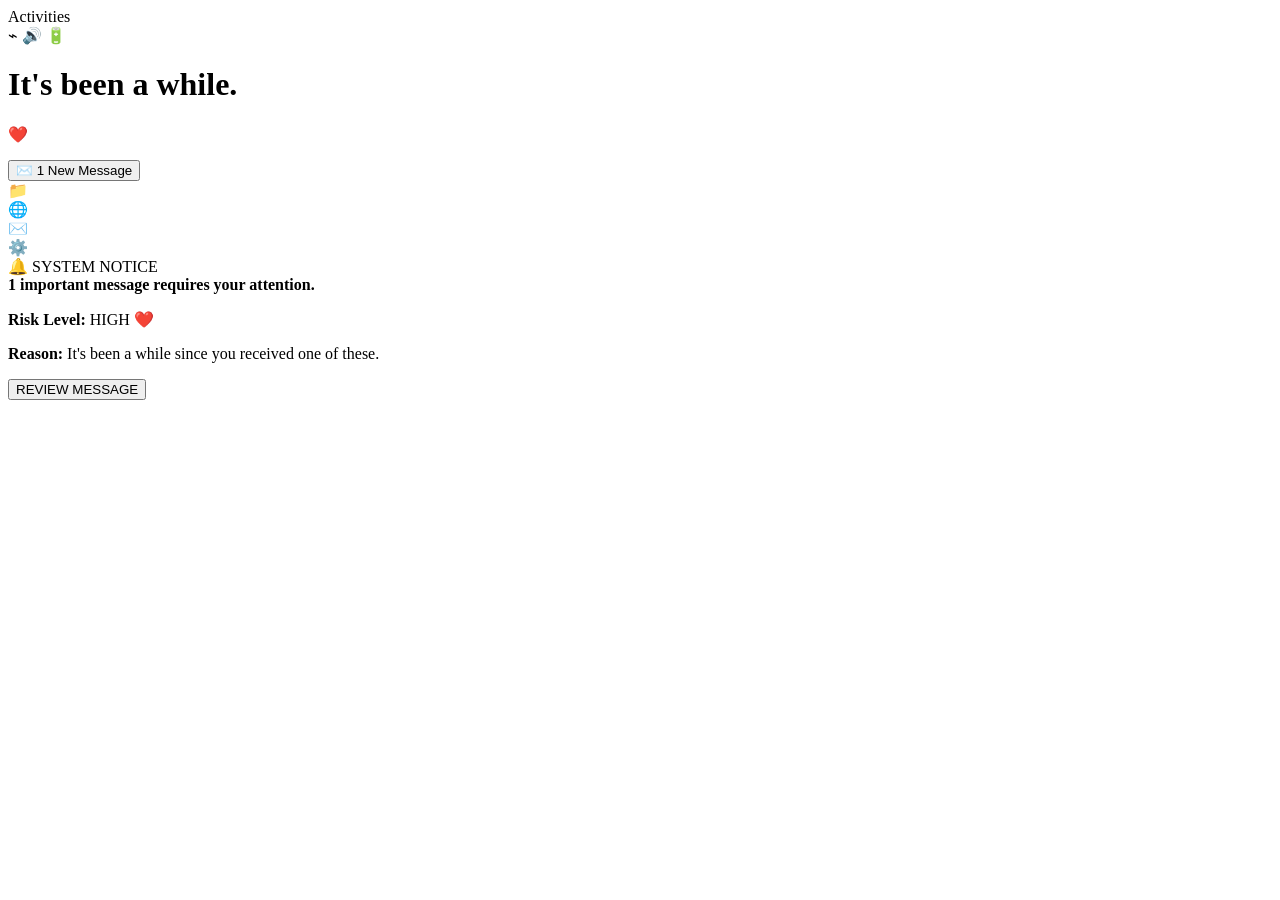
==== index.html @ e566a82c "Create index.html" ====
<!DOCTYPE html>
<html lang="en">
<head>
    <meta charset="UTF-8">
    <meta name="viewport" content="width=device-width, initial-scale=1.0">

    <title>System Notice</title>

    <link rel="stylesheet" href="style.css">
</head>

<body>

    <div class="desktop">

        <!-- Top Linux-style bar -->
        <header class="top-bar">

            <div class="activities">
                Activities
            </div>

            <div class="system-icons">
                <span>⌁</span>
                <span>🔊</span>
                <span>🔋</span>
            </div>

        </header>


        <!-- Main welcome message -->
        <main class="welcome">

            <h1>It's been a while.</h1>

            <p>❤️</p>

            <button class="message-icon" onclick="openMessage()">

                <span class="mail-icon">✉️</span>

                <span class="message-count">1</span>

                <span class="message-text">
                    New Message
                </span>

            </button>

        </main>


        <!-- Bottom dock -->
        <nav class="dock">

            <div class="dock-icon">📁</div>
            <div class="dock-icon">🌐</div>
            <div class="dock-icon">✉️</div>
            <div class="dock-icon">⚙️</div>

        </nav>


        <!-- Risk notification -->
        <div id="notification" class="notification">

            <div class="notification-title">
                🔔 SYSTEM NOTICE
            </div>

            <div class="notification-body">

                <strong>
                    1 important message requires your attention.
                </strong>

                <p>
                    <strong>Risk Level:</strong> HIGH ❤️
                </p>

                <p>
                    <strong>Reason:</strong>
                    It's been a while since you received one of these.
                </p>

                <button onclick="openLetter()">
                    REVIEW MESSAGE
                </button>

            </div>

        </div>

    </div>


    <script src="script.js"></script>

</body>
</html>
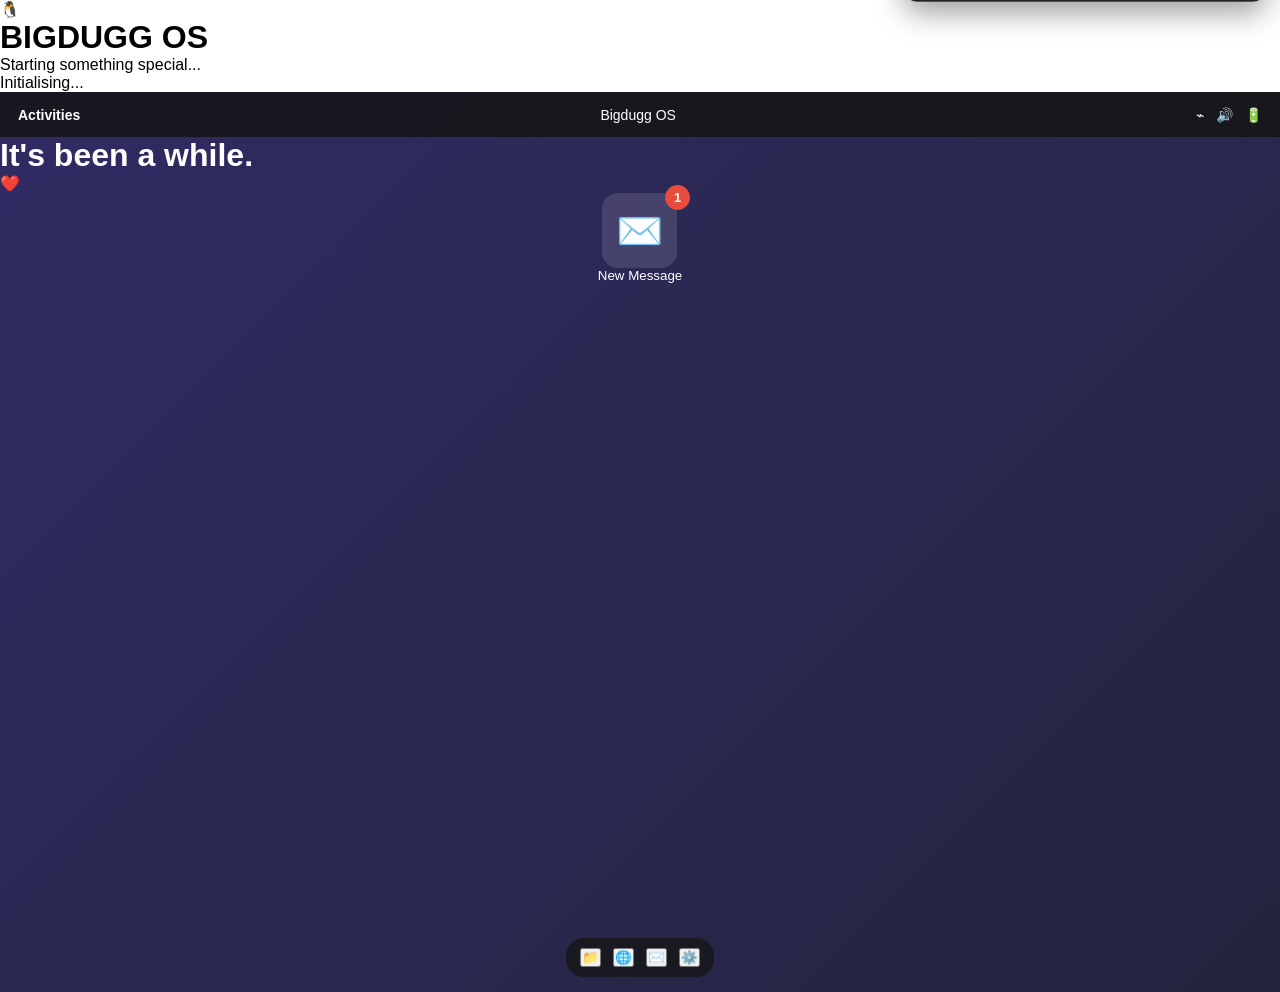
==== commit 32732644: "Update index.html" ====
--- a/index.html
+++ b/index.html
@@ -1,48 +1,116 @@
 <!DOCTYPE html>
 <html lang="en">
+
 <head>
     <meta charset="UTF-8">
-    <meta name="viewport" content="width=device-width, initial-scale=1.0">
-
-    <title>System Notice</title>
+
+    <meta
+        name="viewport"
+        content="width=device-width, initial-scale=1.0"
+    >
+
+    <title>Bigdugg OS</title>
 
     <link rel="stylesheet" href="style.css">
 </head>
 
 <body>
 
-    <div class="desktop">
-
-        <!-- Top Linux-style bar -->
+    <!-- =========================
+         BOOT SCREEN
+    ========================== -->
+
+    <div id="boot-screen" class="boot-screen">
+
+        <div class="boot-content">
+
+            <div class="linux-logo">
+                🐧
+            </div>
+
+            <h1>BIGDUGG OS</h1>
+
+            <p>Starting something special...</p>
+
+            <div class="boot-loader">
+                <div id="boot-progress"></div>
+            </div>
+
+            <p id="boot-status">
+                Initialising...
+            </p>
+
+        </div>
+
+    </div>
+
+
+    <!-- =========================
+         DESKTOP
+    ========================== -->
+
+    <div id="desktop" class="desktop hidden">
+
+        <!-- Top bar -->
+
         <header class="top-bar">
 
             <div class="activities">
                 Activities
             </div>
 
+            <div class="top-title">
+                Bigdugg OS
+            </div>
+
             <div class="system-icons">
+
                 <span>⌁</span>
                 <span>🔊</span>
                 <span>🔋</span>
+
             </div>
 
         </header>
 
 
-        <!-- Main welcome message -->
-        <main class="welcome">
-
-            <h1>It's been a while.</h1>
-
-            <p>❤️</p>
-
-            <button class="message-icon" onclick="openMessage()">
-
-                <span class="mail-icon">✉️</span>
-
-                <span class="message-count">1</span>
-
-                <span class="message-text">
+        <!-- Desktop -->
+
+        <main class="desktop-content">
+
+            <div class="welcome-text">
+
+                <h1>
+                    It's been a while.
+                </h1>
+
+                <p>
+                    ❤️
+                </p>
+
+            </div>
+
+
+            <!-- Message -->
+
+            <button
+                class="message-icon"
+                onclick="showNotification()"
+            >
+
+                <div class="mail-container">
+
+                    <span class="mail-icon">
+                        ✉️
+                    </span>
+
+                    <span class="message-count">
+                        1
+                    </span>
+
+                </div>
+
+                <span class="message-label">
                     New Message
                 </span>
 
@@ -51,40 +119,66 @@
         </main>
 
 
-        <!-- Bottom dock -->
-        <nav class="dock">
-
-            <div class="dock-icon">📁</div>
-            <div class="dock-icon">🌐</div>
-            <div class="dock-icon">✉️</div>
-            <div class="dock-icon">⚙️</div>
-
-        </nav>
-
-
-        <!-- Risk notification -->
-        <div id="notification" class="notification">
-
-            <div class="notification-title">
-                🔔 SYSTEM NOTICE
-            </div>
+        <!-- =========================
+             NOTIFICATION
+        ========================== -->
+
+        <div
+            id="notification"
+            class="notification"
+        >
+
+            <div class="notification-header">
+
+                <span>
+                    🔔 SYSTEM NOTICE
+                </span>
+
+                <button
+                    class="notification-close"
+                    onclick="closeNotification()"
+                >
+                    ×
+                </button>
+
+            </div>
+
 
             <div class="notification-body">
 
-                <strong>
-                    1 important message requires your attention.
-                </strong>
+                <h3>
+                    1 important message
+                    requires your attention.
+                </h3>
+
+
+                <div class="risk-box">
+
+                    <div class="risk-label">
+                        RISK LEVEL
+                    </div>
+
+                    <div class="risk-value">
+                        HIGH ❤️
+                    </div>
+
+                </div>
+
 
                 <p>
-                    <strong>Risk Level:</strong> HIGH ❤️
+
+                    <strong>Reason:</strong>
+
+                    It's been a while since
+                    you received one of these.
+
                 </p>
 
-                <p>
-                    <strong>Reason:</strong>
-                    It's been a while since you received one of these.
-                </p>
-
-                <button onclick="openLetter()">
+
+                <button
+                    class="review-button"
+                    onclick="openLetter()"
+                >
                     REVIEW MESSAGE
                 </button>
 
@@ -92,10 +186,30 @@
 
         </div>
 
+
+        <!-- =========================
+             DOCK
+        ========================== -->
+
+        <nav class="dock">
+
+            <button>📁</button>
+
+            <button>🌐</button>
+
+            <button onclick="showNotification()">
+                ✉️
+            </button>
+
+            <button>⚙️</button>
+
+        </nav>
+
     </div>
 
 
     <script src="script.js"></script>
 
 </body>
+
 </html>
--- a/style.css
+++ b/style.css
@@ -0,0 +1,291 @@
+* {
+    margin: 0;
+    padding: 0;
+    box-sizing: border-box;
+}
+
+body {
+    font-family: Arial, sans-serif;
+    overflow: hidden;
+}
+
+.desktop {
+    width: 100vw;
+    height: 100vh;
+
+    background: linear-gradient(
+        135deg,
+        #302b63,
+        #24243e
+    );
+
+    color: white;
+
+    position: relative;
+}
+
+
+/* =========================
+   TOP BAR
+========================= */
+
+.top-bar {
+    height: 45px;
+
+    background: rgba(20, 20, 20, 0.85);
+
+    display: flex;
+    align-items: center;
+    justify-content: space-between;
+
+    padding: 0 18px;
+
+    font-size: 14px;
+}
+
+.activities {
+    font-weight: bold;
+}
+
+.system-icons {
+    display: flex;
+    gap: 12px;
+}
+
+
+/* =========================
+   WELCOME MESSAGE
+========================= */
+
+.welcome {
+
+    position: absolute;
+
+    top: 45%;
+    left: 50%;
+
+    transform: translate(-50%, -50%);
+
+    text-align: center;
+
+    width: 90%;
+}
+
+.welcome h1 {
+
+    font-size: clamp(28px, 8vw, 48px);
+
+    font-weight: 400;
+
+    margin-bottom: 10px;
+}
+
+.welcome p {
+
+    font-size: 28px;
+
+    margin-bottom: 30px;
+}
+
+
+/* =========================
+   MESSAGE ICON
+========================= */
+
+.message-icon {
+
+    position: relative;
+
+    border: none;
+
+    background: transparent;
+
+    color: white;
+
+    cursor: pointer;
+
+    display: flex;
+
+    flex-direction: column;
+
+    align-items: center;
+
+    margin: auto;
+}
+
+.mail-icon {
+
+    width: 75px;
+    height: 75px;
+
+    background: rgba(255,255,255,0.12);
+
+    border-radius: 16px;
+
+    display: flex;
+
+    align-items: center;
+    justify-content: center;
+
+    font-size: 38px;
+
+    transition: 0.2s;
+}
+
+.message-icon:hover .mail-icon {
+
+    transform: scale(1.08);
+
+    background: rgba(255,255,255,0.2);
+}
+
+.message-count {
+
+    position: absolute;
+
+    top: -8px;
+    right: -8px;
+
+    width: 25px;
+    height: 25px;
+
+    border-radius: 50%;
+
+    background: #e74c3c;
+
+    display: flex;
+
+    align-items: center;
+    justify-content: center;
+
+    font-size: 13px;
+
+    font-weight: bold;
+}
+
+.message-text {
+
+    margin-top: 10px;
+
+    font-size: 14px;
+}
+
+
+/* =========================
+   DOCK
+========================= */
+
+.dock {
+
+    position: absolute;
+
+    bottom: 15px;
+
+    left: 50%;
+
+    transform: translateX(-50%);
+
+    display: flex;
+
+    gap: 12px;
+
+    padding: 10px 14px;
+
+    background: rgba(20,20,20,0.75);
+
+    border-radius: 18px;
+}
+
+.dock-icon {
+
+    width: 42px;
+    height: 42px;
+
+    display: flex;
+
+    align-items: center;
+    justify-content: center;
+
+    background: rgba(255,255,255,0.1);
+
+    border-radius: 10px;
+
+    font-size: 20px;
+}
+
+
+/* =========================
+   NOTIFICATION
+========================= */
+
+.notification {
+
+    position: absolute;
+
+    top: 60px;
+
+    right: 15px;
+
+    width: min(360px, calc(100% - 30px));
+
+    background: rgba(25,25,25,0.96);
+
+    border-radius: 12px;
+
+    padding: 18px;
+
+    box-shadow: 0 10px 30px rgba(0,0,0,0.4);
+
+    transform: translateY(-150%);
+
+    transition: transform 0.4s ease;
+
+    z-index: 10;
+}
+
+.notification.show {
+
+    transform: translateY(0);
+}
+
+.notification-title {
+
+    font-size: 13px;
+
+    font-weight: bold;
+
+    margin-bottom: 12px;
+}
+
+.notification-body {
+
+    font-size: 14px;
+
+    line-height: 1.5;
+}
+
+.notification-body p {
+
+    margin-top: 8px;
+}
+
+.notification button {
+
+    margin-top: 15px;
+
+    width: 100%;
+
+    padding: 11px;
+
+    border: none;
+
+    border-radius: 7px;
+
+    background: #ffffff;
+
+    color: #222;
+
+    font-weight: bold;
+
+    cursor: pointer;
+}
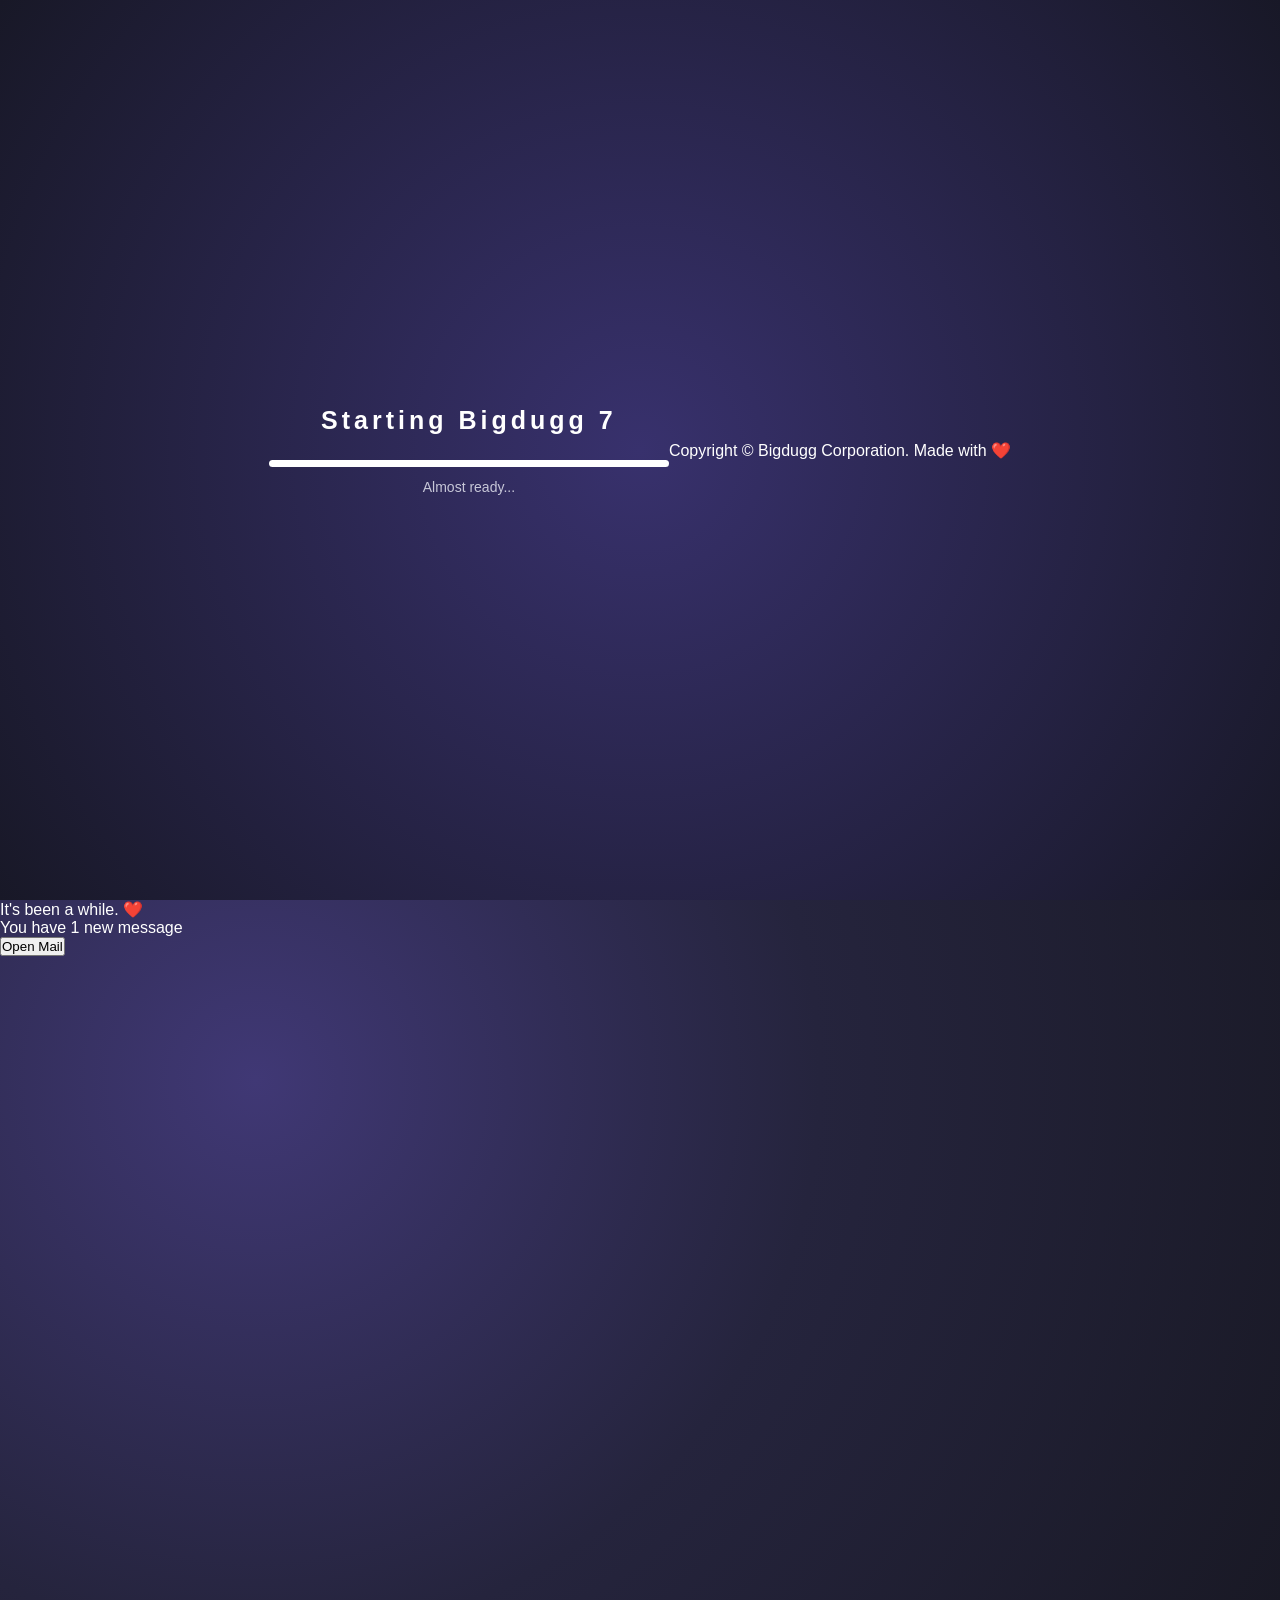
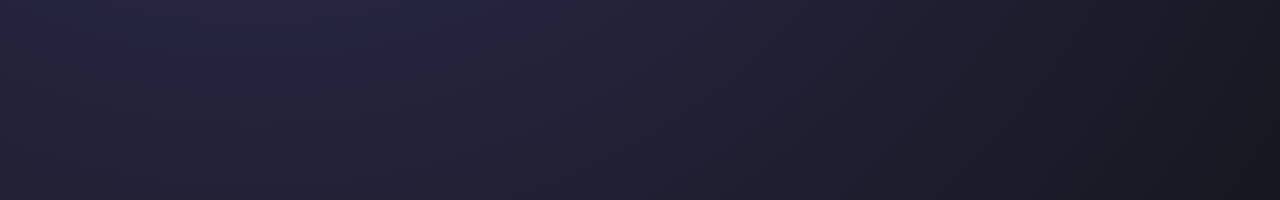
==== commit f310a0e9: "Update index.html" ====
--- a/index.html
+++ b/index.html
@@ -1,215 +1,55 @@
 <!DOCTYPE html>
 <html lang="en">
-
 <head>
     <meta charset="UTF-8">
-
-    <meta
-        name="viewport"
-        content="width=device-width, initial-scale=1.0"
-    >
-
-    <title>Bigdugg OS</title>
-
+    <meta name="viewport" content="width=device-width, initial-scale=1.0">
+    <title>Bigdugg 7</title>
     <link rel="stylesheet" href="style.css">
 </head>
 
-<body>
+<body class="booting" data-page="home">
 
-    <!-- =========================
-         BOOT SCREEN
-    ========================== -->
-
-    <div id="boot-screen" class="boot-screen">
-
+    <!-- BOOT SCREEN -->
+    <div id="boot-screen" class="screen boot-screen">
         <div class="boot-content">
-
-            <div class="linux-logo">
-                🐧
-            </div>
-
-            <h1>BIGDUGG OS</h1>
-
-            <p>Starting something special...</p>
-
-            <div class="boot-loader">
-                <div id="boot-progress"></div>
-            </div>
-
-            <p id="boot-status">
-                Initialising...
-            </p>
-
+            <div class="win-logo"><i></i><i></i><i></i><i></i></div>
+            <h1>Starting Bigdugg 7</h1>
+            <div class="boot-loader"><div id="boot-progress"></div></div>
+            <p id="boot-status">Initialising...</p>
         </div>
-
+        <p class="boot-copy">Copyright © Bigdugg Corporation. Made with ❤️</p>
     </div>
 
-
-    <!-- =========================
-         DESKTOP
-    ========================== -->
-
-    <div id="desktop" class="desktop hidden">
-
-        <!-- Top bar -->
-
-        <header class="top-bar">
-
-            <div class="activities">
-                Activities
+    <!-- LOGIN SCREEN -->
+    <div id="login-screen" class="screen login-screen hidden">
+        <div class="login-box">
+            <div class="avatar">🌸</div>
+            <div class="login-name" id="login-name">User</div>
+            <div class="login-row">
+                <input type="password" id="login-pass" placeholder="Password" autocomplete="off">
+                <button id="login-go" class="login-go" aria-label="Log in">➜</button>
             </div>
-
-            <div class="top-title">
-                Bigdugg OS
-            </div>
-
-            <div class="system-icons">
-
-                <span>⌁</span>
-                <span>🔊</span>
-                <span>🔋</span>
-
-            </div>
-
-        </header>
-
-
-        <!-- Desktop -->
-
-        <main class="desktop-content">
-
-            <div class="welcome-text">
-
-                <h1>
-                    It's been a while.
-                </h1>
-
-                <p>
-                    ❤️
-                </p>
-
-            </div>
-
-
-            <!-- Message -->
-
-            <button
-                class="message-icon"
-                onclick="showNotification()"
-            >
-
-                <div class="mail-container">
-
-                    <span class="mail-icon">
-                        ✉️
-                    </span>
-
-                    <span class="message-count">
-                        1
-                    </span>
-
-                </div>
-
-                <span class="message-label">
-                    New Message
-                </span>
-
-            </button>
-
-        </main>
-
-
-        <!-- =========================
-             NOTIFICATION
-        ========================== -->
-
-        <div
-            id="notification"
-            class="notification"
-        >
-
-            <div class="notification-header">
-
-                <span>
-                    🔔 SYSTEM NOTICE
-                </span>
-
-                <button
-                    class="notification-close"
-                    onclick="closeNotification()"
-                >
-                    ×
-                </button>
-
-            </div>
-
-
-            <div class="notification-body">
-
-                <h3>
-                    1 important message
-                    requires your attention.
-                </h3>
-
-
-                <div class="risk-box">
-
-                    <div class="risk-label">
-                        RISK LEVEL
-                    </div>
-
-                    <div class="risk-value">
-                        HIGH ❤️
-                    </div>
-
-                </div>
-
-
-                <p>
-
-                    <strong>Reason:</strong>
-
-                    It's been a while since
-                    you received one of these.
-
-                </p>
-
-
-                <button
-                    class="review-button"
-                    onclick="openLetter()"
-                >
-                    REVIEW MESSAGE
-                </button>
-
-            </div>
-
+            <p class="login-hint">Hint: just press the arrow ❤️</p>
         </div>
-
-
-        <!-- =========================
-             DOCK
-        ========================== -->
-
-        <nav class="dock">
-
-            <button>📁</button>
-
-            <button>🌐</button>
-
-            <button onclick="showNotification()">
-                ✉️
-            </button>
-
-            <button>⚙️</button>
-
-        </nav>
-
+        <button id="login-ease" class="login-foot-btn left">♿ Ease of Access</button>
+        <button id="login-shutdown" class="login-foot-btn right">⏻ Shut down</button>
     </div>
 
+    <!-- WELCOME SCREEN -->
+    <div id="welcome-screen" class="screen welcome-screen hidden">
+        <div class="spinner"></div>
+        <span>Welcome</span>
+    </div>
+
+    <!-- DESKTOP (icons, taskbar and windows are added by script.js) -->
+    <div id="desktop" class="desktop">
+        <aside class="gadget glass" id="gadget">
+            <div class="gadget-title">It's been a while. ❤️</div>
+            <div class="gadget-sub" id="gadget-sub">You have 1 new message</div>
+            <button class="btn" id="gadget-open">Open Mail</button>
+        </aside>
+    </div>
 
     <script src="script.js"></script>
-
 </body>
-
 </html>
--- a/style.css
+++ b/style.css
@@ -1,27 +1,177 @@
+/* =========================
+   GLOBAL
+========================= */
+
 * {
+
     margin: 0;
+
     padding: 0;
+
     box-sizing: border-box;
-}
+
+}
+
+
+html {
+
+    scroll-behavior: smooth;
+
+}
+
 
 body {
-    font-family: Arial, sans-serif;
+
+    font-family:
+        Arial,
+        Helvetica,
+        sans-serif;
+
+    overflow-x: hidden;
+
+}
+
+
+/* =========================
+   COMMON
+========================= */
+
+.hidden {
+
+    display: none !important;
+
+}
+
+
+button {
+
+    font-family: inherit;
+
+}
+
+
+/* =========================
+   BOOT SCREEN
+========================= */
+
+.boot-screen {
+
+    width: 100vw;
+
+    height: 100vh;
+
+    background:
+        radial-gradient(
+            circle at center,
+            #38316d,
+            #181827
+        );
+
+    color: white;
+
+    display: flex;
+
+    align-items: center;
+
+    justify-content: center;
+
+}
+
+
+.boot-content {
+
+    width: 85%;
+
+    max-width: 400px;
+
+    text-align: center;
+
+}
+
+
+.linux-logo {
+
+    font-size: 65px;
+
+    margin-bottom: 15px;
+
+}
+
+
+.boot-content h1 {
+
+    font-size: 25px;
+
+    letter-spacing: 4px;
+
+    margin-bottom: 10px;
+
+}
+
+
+.boot-content p {
+
+    color: #c7c7d8;
+
+    font-size: 14px;
+
+}
+
+
+.boot-loader {
+
+    width: 100%;
+
+    height: 7px;
+
+    background: #11111b;
+
+    border-radius: 20px;
+
     overflow: hidden;
-}
-
-.desktop {
-    width: 100vw;
-    height: 100vh;
-
-    background: linear-gradient(
-        135deg,
-        #302b63,
-        #24243e
-    );
+
+    margin: 25px 0 12px;
+
+}
+
+
+#boot-progress {
+
+    width: 0%;
+
+    height: 100%;
+
+    background: #ffffff;
+
+    transition: width 0.1s;
+
+}
+
+
+/* =========================
+   DESKTOP
+========================= */
+
+.desktop,
+.letter-desktop,
+.assessment-desktop {
+
+    min-height: 100vh;
+
+    width: 100%;
+
+    position: relative;
+
+    background:
+        radial-gradient(
+            circle at 20% 20%,
+            #403875,
+            #25243d 45%,
+            #171721
+        );
 
     color: white;
 
-    position: relative;
 }
 
 
@@ -30,71 +180,313 @@
 ========================= */
 
 .top-bar {
-    height: 45px;
-
-    background: rgba(20, 20, 20, 0.85);
+
+    height: 46px;
+
+    width: 100%;
+
+    background:
+        rgba(15, 15, 20, 0.88);
 
     display: flex;
+
     align-items: center;
+
     justify-content: space-between;
 
-    padding: 0 18px;
+    padding: 0 16px;
+
+    position: relative;
+
+    z-index: 20;
+
+    backdrop-filter: blur(12px);
+
+}
+
+
+.activities {
+
+    font-size: 13px;
+
+    font-weight: bold;
+
+}
+
+
+.top-title {
+
+    position: absolute;
+
+    left: 50%;
+
+    transform: translateX(-50%);
+
+    font-size: 12px;
+
+    color: #cfcfe0;
+
+}
+
+
+.system-icons {
+
+    display: flex;
+
+    gap: 10px;
+
+    font-size: 13px;
+
+}
+
+
+/* =========================
+   HOME
+========================= */
+
+.desktop-content {
+
+    min-height: calc(100vh - 46px);
+
+    display: flex;
+
+    flex-direction: column;
+
+    align-items: center;
+
+    justify-content: center;
+
+    padding: 30px 20px 100px;
+
+}
+
+
+.welcome-text {
+
+    text-align: center;
+
+    margin-bottom: 30px;
+
+}
+
+
+.welcome-text h1 {
+
+    font-size:
+        clamp(30px, 9vw, 52px);
+
+    font-weight: 300;
+
+    letter-spacing: -1px;
+
+}
+
+
+.welcome-text p {
+
+    font-size: 28px;
+
+    margin-top: 10px;
+
+}
+
+
+/* =========================
+   MESSAGE
+========================= */
+
+.message-icon {
+
+    border: none;
+
+    background: transparent;
+
+    color: white;
+
+    cursor: pointer;
+
+    display: flex;
+
+    flex-direction: column;
+
+    align-items: center;
+
+    -webkit-tap-highlight-color:
+        transparent;
+
+}
+
+
+.mail-container {
+
+    position: relative;
+
+}
+
+
+.mail-icon {
+
+    width: 80px;
+
+    height: 80px;
+
+    border-radius: 18px;
+
+    background:
+        rgba(255,255,255,0.12);
+
+    display: flex;
+
+    align-items: center;
+
+    justify-content: center;
+
+    font-size: 38px;
+
+    box-shadow:
+        0 12px 35px
+        rgba(0,0,0,0.25);
+
+    transition:
+        transform 0.2s,
+        background 0.2s;
+
+}
+
+
+.message-icon:hover .mail-icon {
+
+    transform: translateY(-4px);
+
+    background:
+        rgba(255,255,255,0.18);
+
+}
+
+
+.message-icon:active .mail-icon {
+
+    transform: scale(0.95);
+
+}
+
+
+.message-count {
+
+    position: absolute;
+
+    top: -7px;
+
+    right: -7px;
+
+    width: 26px;
+
+    height: 26px;
+
+    border-radius: 50%;
+
+    background: #e74c3c;
+
+    display: flex;
+
+    align-items: center;
+
+    justify-content: center;
+
+    font-size: 13px;
+
+    font-weight: bold;
+
+}
+
+
+.message-label {
+
+    margin-top: 12px;
 
     font-size: 14px;
-}
-
-.activities {
+
+    color: #ddd;
+
+}
+
+
+/* =========================
+   NOTIFICATION
+========================= */
+
+.notification {
+
+    position: fixed;
+
+    top: 60px;
+
+    right: 15px;
+
+    width:
+        min(370px, calc(100% - 30px));
+
+    background:
+        rgba(28, 28, 36, 0.97);
+
+    border:
+        1px solid
+        rgba(255,255,255,0.12);
+
+    border-radius: 12px;
+
+    box-shadow:
+        0 20px 50px
+        rgba(0,0,0,0.5);
+
+    overflow: hidden;
+
+    transform:
+        translateY(-150%);
+
+    opacity: 0;
+
+    transition:
+        transform 0.4s ease,
+        opacity 0.4s ease;
+
+    z-index: 100;
+
+}
+
+
+.notification.show {
+
+    transform:
+        translateY(0);
+
+    opacity: 1;
+
+}
+
+
+.notification-header {
+
+    padding: 14px 15px;
+
+    display: flex;
+
+    justify-content: space-between;
+
+    align-items: center;
+
+    font-size: 12px;
+
     font-weight: bold;
-}
-
-.system-icons {
-    display: flex;
-    gap: 12px;
-}
-
-
-/* =========================
-   WELCOME MESSAGE
-========================= */
-
-.welcome {
-
-    position: absolute;
-
-    top: 45%;
-    left: 50%;
-
-    transform: translate(-50%, -50%);
-
-    text-align: center;
-
-    width: 90%;
-}
-
-.welcome h1 {
-
-    font-size: clamp(28px, 8vw, 48px);
-
-    font-weight: 400;
-
-    margin-bottom: 10px;
-}
-
-.welcome p {
-
-    font-size: 28px;
-
-    margin-bottom: 30px;
-}
-
-
-/* =========================
-   MESSAGE ICON
-========================= */
-
-.message-icon {
-
-    position: relative;
+
+    border-bottom:
+        1px solid
+        rgba(255,255,255,0.08);
+
+}
+
+
+.notification-close {
 
     border: none;
 
@@ -102,72 +494,102 @@
 
     color: white;
 
+    font-size: 20px;
+
     cursor: pointer;
 
-    display: flex;
-
-    flex-direction: column;
-
-    align-items: center;
-
-    margin: auto;
-}
-
-.mail-icon {
-
-    width: 75px;
-    height: 75px;
-
-    background: rgba(255,255,255,0.12);
-
-    border-radius: 16px;
-
-    display: flex;
-
-    align-items: center;
-    justify-content: center;
-
-    font-size: 38px;
-
-    transition: 0.2s;
-}
-
-.message-icon:hover .mail-icon {
-
-    transform: scale(1.08);
-
-    background: rgba(255,255,255,0.2);
-}
-
-.message-count {
-
-    position: absolute;
-
-    top: -8px;
-    right: -8px;
-
-    width: 25px;
-    height: 25px;
-
-    border-radius: 50%;
-
-    background: #e74c3c;
-
-    display: flex;
-
-    align-items: center;
-    justify-content: center;
+}
+
+
+.notification-body {
+
+    padding: 18px;
+
+}
+
+
+.notification-body h3 {
+
+    font-size: 15px;
+
+    line-height: 1.5;
+
+    margin-bottom: 15px;
+
+}
+
+
+.notification-body p {
 
     font-size: 13px;
 
+    line-height: 1.6;
+
+    color: #d5d5df;
+
+    margin-top: 14px;
+
+}
+
+
+.risk-box {
+
+    padding: 14px;
+
+    background:
+        rgba(231, 76, 60, 0.12);
+
+    border:
+        1px solid
+        rgba(231, 76, 60, 0.25);
+
+    border-radius: 8px;
+
+}
+
+
+.risk-label {
+
+    font-size: 10px;
+
+    color: #aaa;
+
+    letter-spacing: 1px;
+
+}
+
+
+.risk-value {
+
+    font-size: 18px;
+
     font-weight: bold;
-}
-
-.message-text {
-
-    margin-top: 10px;
-
-    font-size: 14px;
+
+    margin-top: 4px;
+
+}
+
+
+.review-button {
+
+    width: 100%;
+
+    padding: 13px;
+
+    margin-top: 18px;
+
+    border: none;
+
+    border-radius: 7px;
+
+    background: white;
+
+    color: #222;
+
+    font-weight: bold;
+
+    cursor: pointer;
+
 }
 
 
@@ -177,9 +599,9 @@
 
 .dock {
 
-    position: absolute;
-
-    bottom: 15px;
+    position: fixed;
+
+    bottom: 14px;
 
     left: 50%;
 
@@ -187,105 +609,850 @@
 
     display: flex;
 
-    gap: 12px;
-
-    padding: 10px 14px;
-
-    background: rgba(20,20,20,0.75);
-
-    border-radius: 18px;
-}
-
-.dock-icon {
+    gap: 8px;
+
+    padding: 8px;
+
+    background:
+        rgba(20,20,25,0.82);
+
+    border:
+        1px solid
+        rgba(255,255,255,0.1);
+
+    border-radius: 16px;
+
+    backdrop-filter: blur(15px);
+
+    z-index: 30;
+
+}
+
+
+.dock button {
 
     width: 42px;
+
     height: 42px;
 
+    border: none;
+
+    border-radius: 10px;
+
+    background:
+        rgba(255,255,255,0.08);
+
+    font-size: 19px;
+
+    cursor: pointer;
+
+}
+
+
+/* =========================
+   MAIL WINDOW
+========================= */
+
+.letter-desktop {
+
+    min-height: 100vh;
+
+    padding-bottom: 100px;
+
+}
+
+
+.mail-window {
+
+    width:
+        min(850px, 94%);
+
+    margin:
+        35px auto 50px;
+
+    background: white;
+
+    color: #222;
+
+    border-radius: 10px;
+
+    overflow: hidden;
+
+    box-shadow:
+        0 25px 70px
+        rgba(0,0,0,0.5);
+
+}
+
+
+.window-header {
+
+    height: 46px;
+
+    background: #292933;
+
+    color: white;
+
     display: flex;
 
     align-items: center;
+
+    justify-content: space-between;
+
+    padding: 0 12px;
+
+}
+
+
+.window-title {
+
+    font-size: 13px;
+
+    font-weight: bold;
+
+}
+
+
+.window-buttons {
+
+    display: flex;
+
+    gap: 5px;
+
+}
+
+
+.window-buttons button {
+
+    width: 25px;
+
+    height: 25px;
+
+    border: none;
+
+    border-radius: 5px;
+
+    background:
+        rgba(255,255,255,0.08);
+
+    color: white;
+
+    cursor: pointer;
+
+}
+
+
+.message-info {
+
+    background: #eeeeee;
+
+    padding: 15px;
+
+    border-bottom:
+        1px solid #d5d5d5;
+
+    font-size: 13px;
+
+    line-height: 1.8;
+
+}
+
+
+.message-info strong {
+
+    margin-right: 5px;
+
+}
+
+
+.letter-content {
+
+    padding:
+        35px 32px 45px;
+
+    background: #fff;
+
+    font-family:
+        Georgia,
+        "Times New Roman",
+        serif;
+
+    font-size: 18px;
+
+    line-height: 1.8;
+
+}
+
+
+.letter-content p {
+
+    margin-bottom: 25px;
+
+}
+
+
+.letter-greeting {
+
+    font-size: 22px;
+
+}
+
+
+.important-message {
+
+    font-size: 27px;
+
+    font-weight: bold;
+
+    text-align: center;
+
+    margin:
+        45px 0 !important;
+
+}
+
+
+.heart {
+
+    text-align: center;
+
+    font-size: 30px;
+
+}
+
+
+.letter-ending {
+
+    margin-top: 50px;
+
+}
+
+
+.signature {
+
+    font-size: 21px;
+
+    font-weight: bold;
+
+}
+
+
+.window-status {
+
+    background: #eeeeee;
+
+    border-top:
+        1px solid #d5d5d5;
+
+    padding: 8px 12px;
+
+    display: flex;
+
+    justify-content: space-between;
+
+    font-size: 11px;
+
+    color: #666;
+
+}
+
+
+/* =========================
+   CONTINUE
+========================= */
+
+.continue-container {
+
+    text-align: center;
+
+    margin-bottom: 80px;
+
+}
+
+
+.continue-button {
+
+    border: none;
+
+    padding: 13px 25px;
+
+    border-radius: 8px;
+
+    background: white;
+
+    color: #222;
+
+    font-weight: bold;
+
+    cursor: pointer;
+
+}
+
+
+/* =========================
+   ASSESSMENT
+========================= */
+
+.assessment-desktop {
+
+    min-height: 100vh;
+
+}
+
+
+.assessment-container {
+
+    min-height:
+        calc(100vh - 46px);
+
+    display: flex;
+
+    align-items: center;
+
     justify-content: center;
 
-    background: rgba(255,255,255,0.1);
+    padding:
+        30px 18px 100px;
+
+}
+
+
+.analysis-screen {
+
+    width:
+        min(500px, 100%);
+
+    text-align: center;
+
+}
+
+
+.terminal-icon {
+
+    font-size: 55px;
+
+    margin-bottom: 20px;
+
+}
+
+
+.analysis-screen h1 {
+
+    font-size: 23px;
+
+    margin-bottom: 12px;
+
+}
+
+
+.analysis-screen p {
+
+    color: #c9c9d5;
+
+    font-size: 14px;
+
+}
+
+
+.analysis-loader {
+
+    width: 100%;
+
+    height: 8px;
+
+    background: #11111a;
+
+    border-radius: 20px;
+
+    overflow: hidden;
+
+    margin: 25px 0 12px;
+
+}
+
+
+#analysis-progress {
+
+    width: 0%;
+
+    height: 100%;
+
+    background: white;
+
+}
+
+
+.small-text {
+
+    font-size: 12px !important;
+
+}
+
+
+/* =========================
+   RESULT WINDOW
+========================= */
+
+.result-window {
+
+    width:
+        min(650px, 100%);
+
+    background: white;
+
+    color: #222;
 
     border-radius: 10px;
 
+    overflow: hidden;
+
+    box-shadow:
+        0 25px 70px
+        rgba(0,0,0,0.5);
+
+}
+
+
+.report-content {
+
+    padding: 28px;
+
+}
+
+
+.report-title {
+
+    font-size: 16px;
+
+    font-weight: bold;
+
+    letter-spacing: 1px;
+
+}
+
+
+.report-line {
+
+    height: 1px;
+
+    background: #ddd;
+
+    margin: 20px 0;
+
+}
+
+
+.report-item {
+
+    display: flex;
+
+    flex-direction: column;
+
+    gap: 5px;
+
+    padding: 13px 0;
+
+    border-bottom:
+        1px solid #eee;
+
+}
+
+
+.report-item span {
+
+    color: #777;
+
+    font-size: 12px;
+
+}
+
+
+.report-item strong {
+
+    font-size: 15px;
+
+}
+
+
+.final-status {
+
+    text-align: center;
+
+    padding: 20px 0;
+
+}
+
+
+.final-status p {
+
+    font-size: 11px;
+
+    color: #777;
+
+    letter-spacing: 2px;
+
+}
+
+
+.final-status h2 {
+
+    font-size:
+        clamp(25px, 7vw, 38px);
+
+    margin-top: 10px;
+
+}
+
+
+.final-button {
+
+    width: 100%;
+
+    padding: 13px;
+
+    border: none;
+
+    border-radius: 7px;
+
+    background: #222;
+
+    color: white;
+
+    font-weight: bold;
+
+    cursor: pointer;
+
+}
+
+
+/* =========================
+   FINAL MESSAGE
+========================= */
+
+.final-message {
+
+    width: 100%;
+
+}
+
+
+.final-window {
+
+    width:
+        min(550px, 100%);
+
+    text-align: center;
+
+    padding: 30px 20px;
+
+}
+
+
+.final-linux-logo {
+
+    font-size: 65px;
+
+    margin-bottom: 10px;
+
+}
+
+
+.final-window h1 {
+
     font-size: 20px;
+
+    letter-spacing: 3px;
+
+    margin-bottom: 30px;
+
+}
+
+
+.status-list {
+
+    background:
+        rgba(255,255,255,0.06);
+
+    border:
+        1px solid
+        rgba(255,255,255,0.1);
+
+    border-radius: 10px;
+
+    overflow: hidden;
+
+    text-align: left;
+
+}
+
+
+.status-list div {
+
+    display: flex;
+
+    justify-content: space-between;
+
+    gap: 20px;
+
+    padding: 15px;
+
+    border-bottom:
+        1px solid
+        rgba(255,255,255,0.08);
+
+    font-size: 13px;
+
+}
+
+
+.status-list div:last-child {
+
+    border-bottom: none;
+
+}
+
+
+.status-list span {
+
+    color: #aaa;
+
+}
+
+
+.status-list strong {
+
+    text-align: right;
+
+}
+
+
+.final-finding {
+
+    margin-top: 35px;
+
+}
+
+
+.final-finding p {
+
+    font-size: 10px;
+
+    letter-spacing: 3px;
+
+    color: #aaa;
+
+}
+
+
+.final-finding h2 {
+
+    font-size:
+        clamp(30px, 9vw, 48px);
+
+    margin-top: 10px;
+
+}
+
+
+.final-finding span {
+
+    display: block;
+
+    font-size: 30px;
+
+    margin-top: 10px;
+
+}
+
+
+.signature-final {
+
+    margin-top: 45px;
+
+    color: #c8c8d5;
+
+    line-height: 2;
+
+}
+
+
+.signature-final strong {
+
+    display: block;
+
+    color: white;
+
+    font-size: 18px;
+
+}
+
+
+.terminal-easter-egg {
+
+    margin-top: 45px;
+
+    padding: 12px;
+
+    background:
+        rgba(0,0,0,0.25);
+
+    border-radius: 7px;
+
+    color: #aaa;
+
+    font-family:
+        monospace;
+
+    font-size: 11px;
+
+}
+
+
+.terminal-easter-egg span {
+
+    color: white;
+
 }
 
 
 /* =========================
-   NOTIFICATION
+   MOBILE
 ========================= */
 
-.notification {
-
-    position: absolute;
-
-    top: 60px;
-
-    right: 15px;
-
-    width: min(360px, calc(100% - 30px));
-
-    background: rgba(25,25,25,0.96);
-
-    border-radius: 12px;
-
-    padding: 18px;
-
-    box-shadow: 0 10px 30px rgba(0,0,0,0.4);
-
-    transform: translateY(-150%);
-
-    transition: transform 0.4s ease;
-
-    z-index: 10;
-}
-
-.notification.show {
-
-    transform: translateY(0);
-}
-
-.notification-title {
-
-    font-size: 13px;
-
-    font-weight: bold;
-
-    margin-bottom: 12px;
-}
-
-.notification-body {
-
-    font-size: 14px;
-
-    line-height: 1.5;
-}
-
-.notification-body p {
-
-    margin-top: 8px;
-}
-
-.notification button {
-
-    margin-top: 15px;
-
-    width: 100%;
-
-    padding: 11px;
-
-    border: none;
-
-    border-radius: 7px;
-
-    background: #ffffff;
-
-    color: #222;
-
-    font-weight: bold;
-
-    cursor: pointer;
-}
+@media (max-width: 600px) {
+
+
+    .top-bar {
+
+        padding:
+            0 12px;
+
+    }
+
+
+    .activities {
+
+        font-size: 12px;
+
+    }
+
+
+    .system-icons {
+
+        gap: 7px;
+
+        font-size: 11px;
+
+    }
+
+
+    .top-title {
+
+        font-size: 11px;
+
+    }
+
+
+    .welcome-text h1 {
+
+        font-size: 34px;
+
+    }
+
+
+    .notification {
+
+        top: 55px;
+
+    }
+
+
+    .mail-window {
+
+        width: 94%;
+
+        margin:
+            22px auto 40px;
+
+        border-radius: 8px;
+
+    }
+
+
+    .message-info {
+
+        padding: 13px;
+
+        font-size: 12px;
+
+    }
+
+
+    .letter-content {
+
+        padding:
+            28px 20px 35px;
+
+        font-size: 17px;
+
+        line-height: 1.8;
+
+    }
+
+
+    .letter-content p {
+
+        margin-bottom: 23px;
+
+    }
+
+
+    .important-message {
+
+        font-size: 25px;
+
+        margin:
+            35px 0 !important;
+
+    }
+
+
+    .report-content {
+
+        padding: 22px 18px;
+
+    }
+
+
+    .report-item {
+
+        padding: 12px 0;
+
+    }
+
+
+    .status-list div {
+
+        font-size: 12px;
+
+        padding: 13px;
+
+    }
+
+
+    .dock {
+
+        bottom: 10px;
+
+    }
+
+
+    .dock button {
+
+        width: 40px;
+
+        height: 40px;
+
+    }
+
+}
